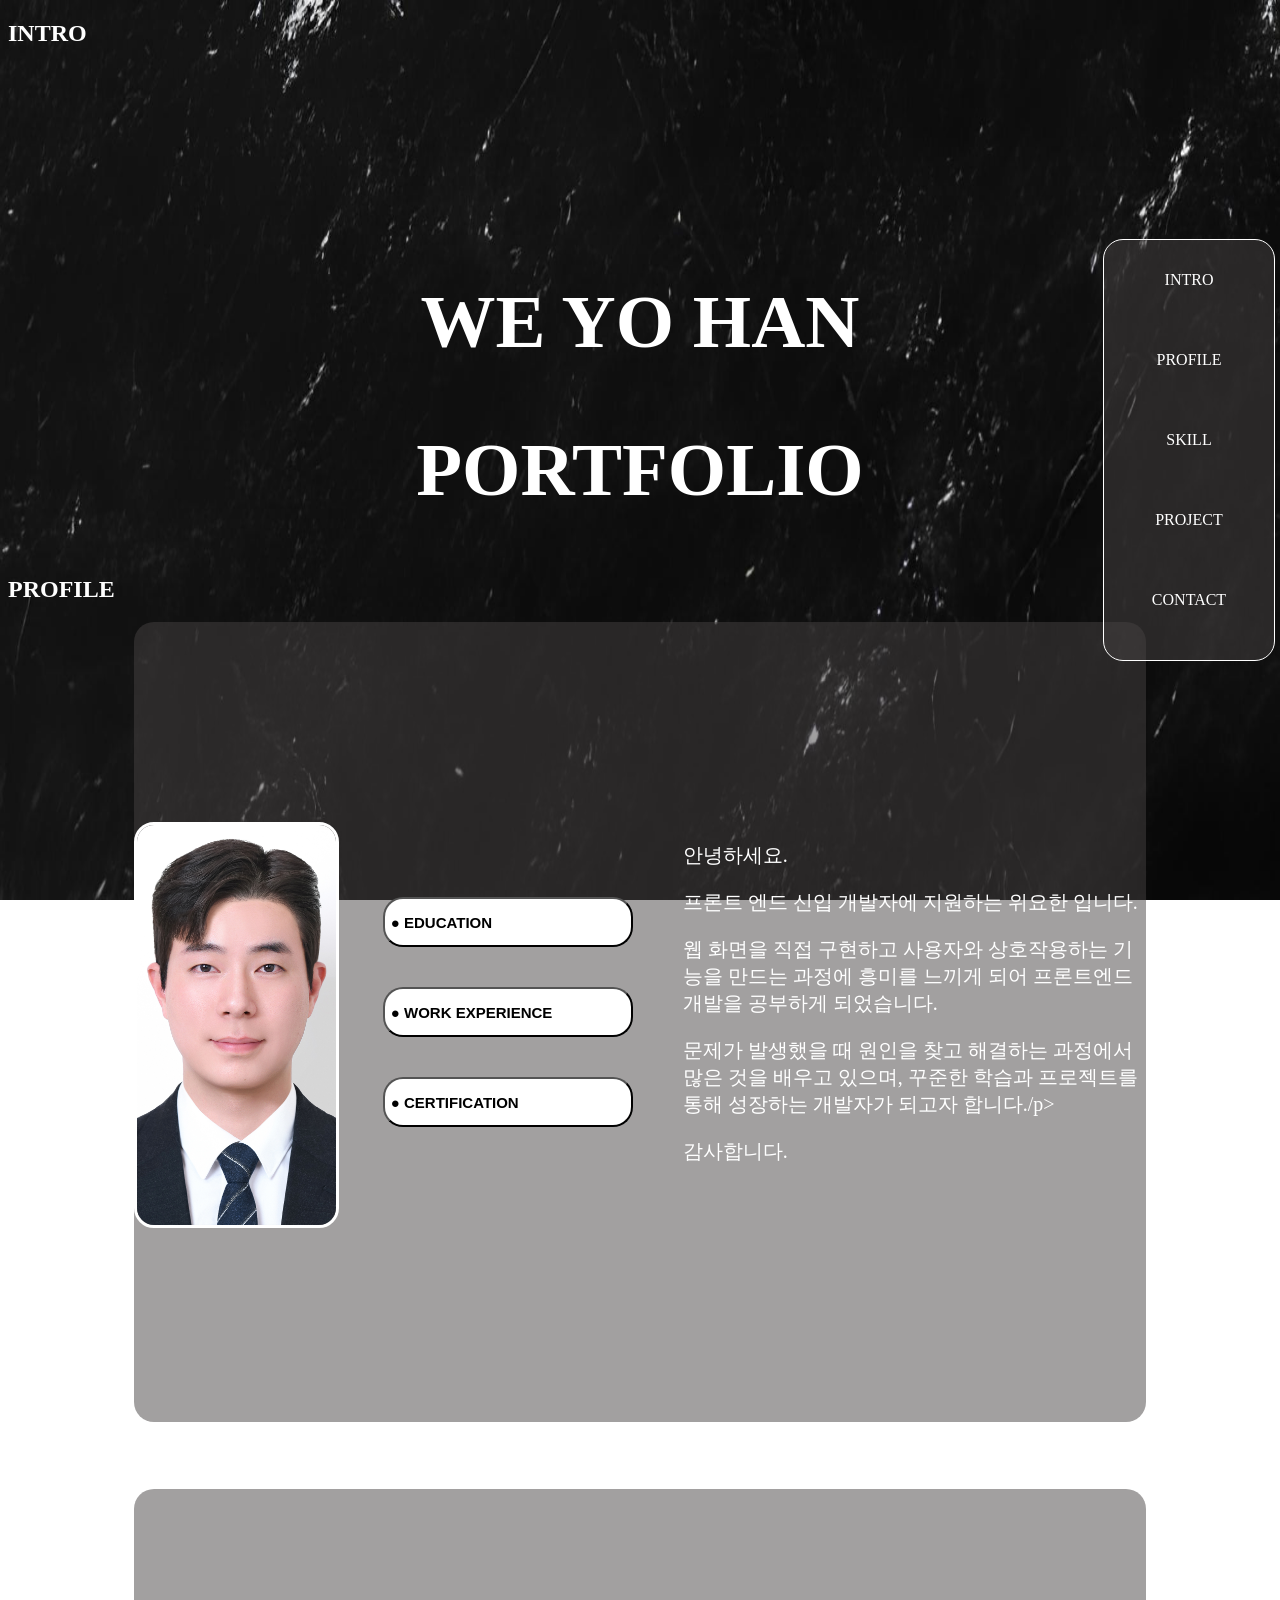
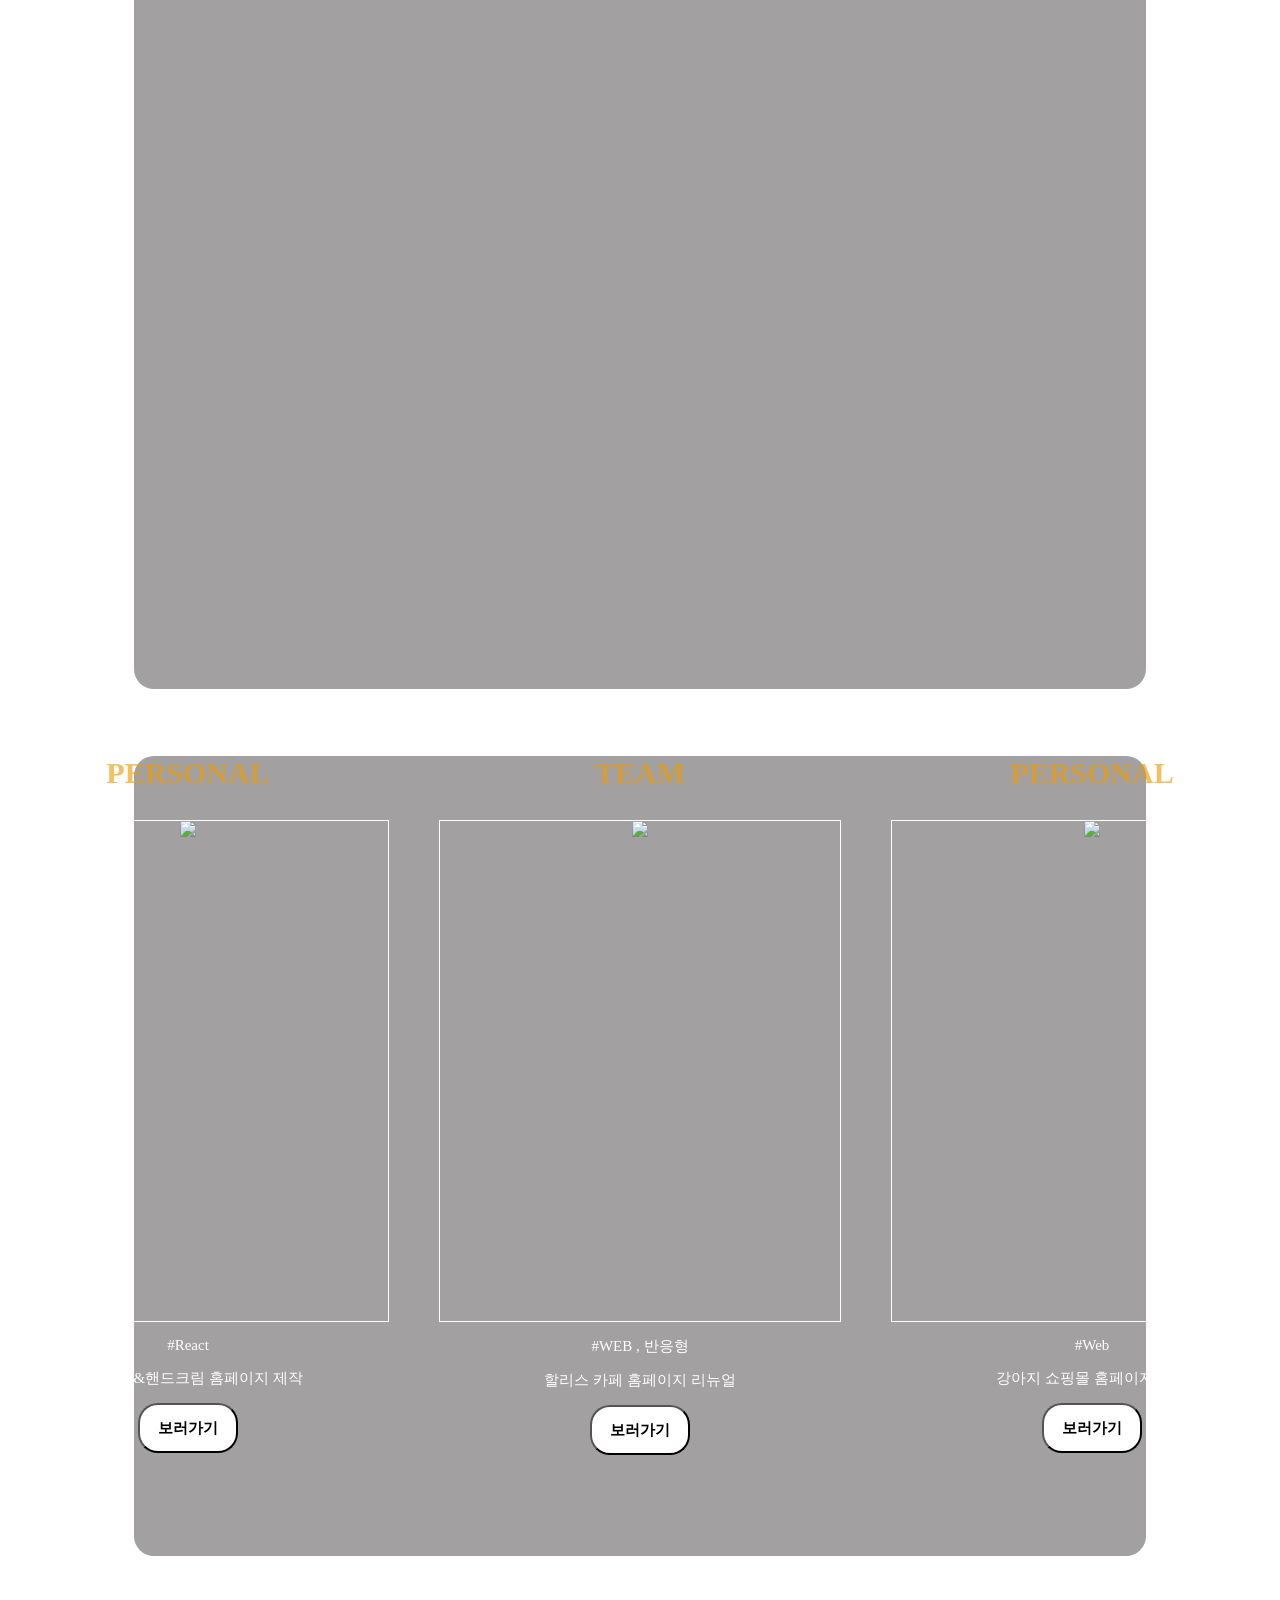
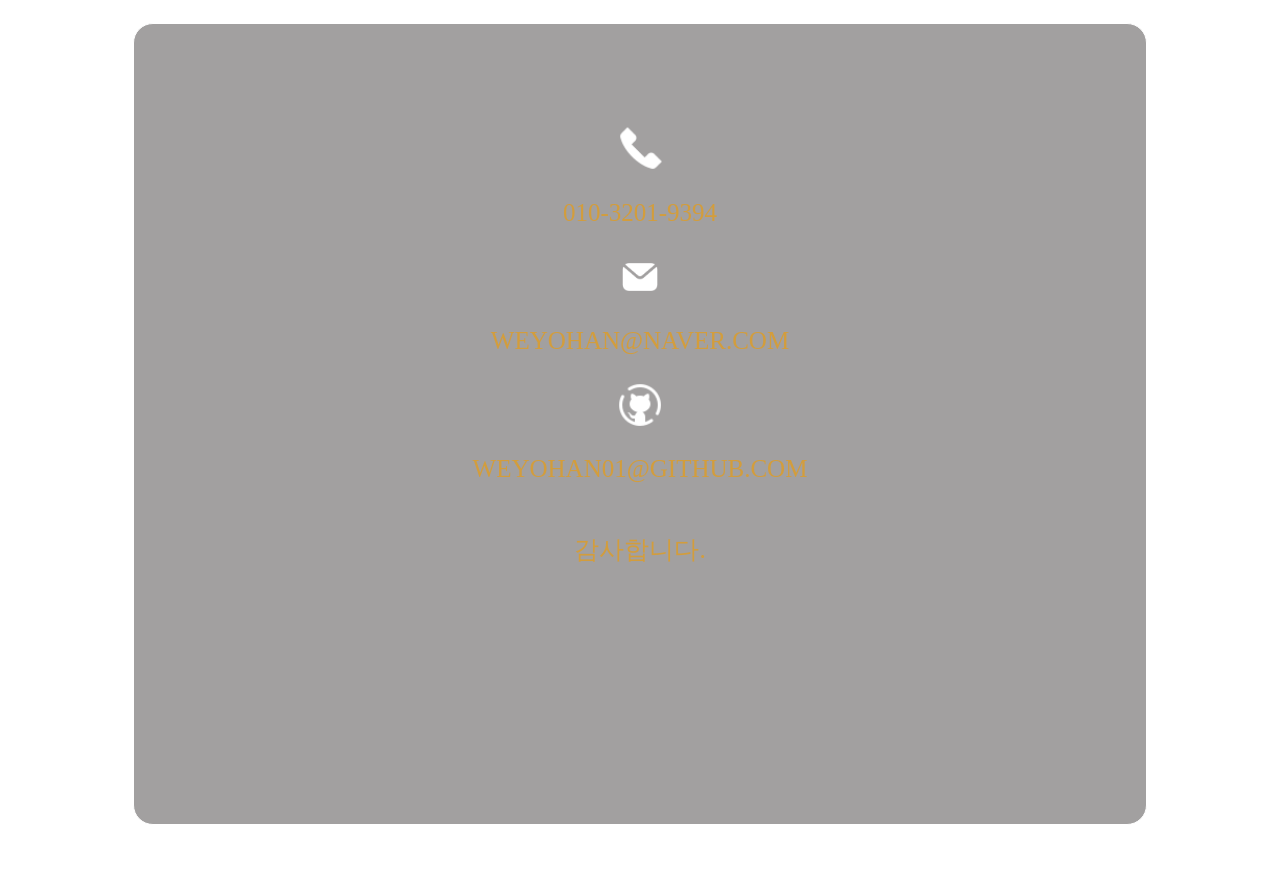
==== index.html @ 3c5a2494 "수정" ====
<!DOCTYPE html>
<html lang="ko">
<head>
  <meta charset="UTF-8">
  <meta name="viewport" content="width=device-width, initial-scale=1.0">
  <title>WEYOHAN_PORTFOLIO</title>

<script src="https://cdnjs.cloudflare.com/ajax/libs/gsap/3.13.0/gsap.min.js"></script>
<script src="https://cdnjs.cloudflare.com/ajax/libs/gsap/3.13.0/ScrollTrigger.min.js"></script>

<script src="//cdnjs.cloudflare.com/ajax/libs/jquery/3.7.1/jquery.min.js"></script>
<script src="https://cdn.jsdelivr.net/npm/fullpage.js/dist/fullpage.min.js"></script>
<link rel="stylesheet" href="https://cdn.jsdelivr.net/npm/fullpage.js/dist/fullpage.min.css">


<script src="index.js"defer></script>
<link rel="stylesheet" href="index.css">



</head>
<body>
  


  <aside class="side">
    <div data-menuanchor="1page"><a href="#1page">INTRO</a></div>
    <div data-menuanchor="2page"><a href="#2page">PROFILE</a></div>
    <div data-menuanchor="3page"><a href="#3page">SKILL</a></div>
    <div data-menuanchor="4page"><a href="#4page">PROJECT</a></div>
    <div data-menuanchor="5page"><a href="#5page">CONTACT</a></div>
</aside>



<div id="fullpage">
    
  <section class="content section">
      
      
    <h1>INTRO</h1>
    
<div class="intro_box">
  <h1> WE YO HAN</h1>
  <h1> PORTFOLIO</h1>
</div>


    
    </section>







<!---------------- PROFILE ----------------->
   
    <section class="content section" >
      
      <h1>PROFILE</h1>
     
    <div class="profile_box">
  
    
        <div class="profile_photo">
          <img src="./img/profile/profile.jpg">
        </div>


        <div class="note">
          <button class="note_btn">● EDUCATION</button>
          <button class="note_btn">● WORK EXPERIENCE</button>
          <button class="note_btn">● CERTIFICATION</button>
        </div>
        

        <div class="note_box">
          <p>○ EDUCATION ○</p>
          <p>2025.09 ~ 2026.03 부산 그린아카데미 - 프론트엔드UIUX (수료)</p>
          <p>2022.03 ~ 2023.08 진주 폴리텍대학교 - 컴퓨터기계응용학과 (수료)</p>
          <p>2011.03 ~ 2017.02 진주 과학기술대학교 - 전자상거래 무역학과 (졸업)</p>
          <button class="note_close_btn">X</button>
        </div>

        <div class="note_box">
          <p>○ WORK EXPERIENCE ○</p>
          <p>2023.11 ~ 2025.06 (주)새온아이티 - IT보안사업팀  </p>
          <p>2022.08 ~ 2023.03 (주)율곡 - 가공파트(MCT 조작원)</p>
          <p>2017.12 ~ 2021.04 진주복음병원 - 시설관리 </p>
          <button class="note_close_btn">X</button>
        </div>

        <div class="note_box">
          <p>○ CERTIFICATION ○</p>
          <p>자동차운전면허1종보통</p>
          <p>컴퓨터응용밀링기능사</p>
          <p>컴퓨터응용선반기능사</p>
          <p>미용사 자격증</p>
      
          <button class="note_close_btn">X</button>
        </div>


        
        <div class="profile_introduction">
          <p>안녕하세요.</p>
          <p>프론트 엔드 신입 개발자에 지원하는 위요한 입니다.</p>
          <p>웹 화면을 직접 구현하고 사용자와 상호작용하는 기능을 만드는 과정에 흥미를 느끼게 되어 프론트엔드 개발을 공부하게 되었습니다.</p>
          <p>문제가 발생했을 때 원인을 찾고 해결하는 과정에서 많은 것을 배우고 있으며, 꾸준한 학습과 프로젝트를 통해 성장하는 개발자가 되고자 합니다./p>
          <p>감사합니다.</p>
        </div>

      </div>
    
    </section>






<!---------------- SKILL ----------------->

    <section class="content section" id="SKILL">
      
      <h1>SKILL</h1>


<div class="skill_bg">


<div class="skill_box">


   <div class="skill_back">
     
     <div class="skill_sub">

       <div class="skill_img_box">
         <img src="./img/logo/h.png">
        </div>

        <div class="skill_text">
          <p>기본적인 HTML 태그 사용할수 있습니다.</p>
  
        </div>

        <div class="graph_box">
          <div class="bar">

            <div class="color html">
            <p>html 80%</p>
            <p></p>
            </div>
          </div>
      </div>
      
    </div>
  </div>



     <div class="skill_back">
     
     <div class="skill_sub">

       <div class="skill_img_box">
         <img src="./img/logo/c.png">
        </div>

        <div class="skill_text">
          <p>CSS를 이용하여 레이아웃을 할수 있습니다.</p>
     
          
        </div>

        <div class="graph_box">
          <div class="bar">

            <div class="color css">
            <p>css 80%</p>
            </div>
          </div>
      </div>
      
    </div>
  </div>

       <div class="skill_back">
     
     <div class="skill_sub">

       <div class="skill_img_box">
         <img src="./img/logo/f.png">
        </div>

        <div class="skill_text">
          <p>간단한 레이아웃 설계 및 작성이 가능합니다</p>
      
        </div>

        <div class="graph_box">
          <div class="bar">

            <div class="color figma">
            <p>figma 60%</p>
            </div>
          </div>
      </div>
      
    </div>
  </div>

    <div class="skill_back">
     
     <div class="skill_sub">

       <div class="skill_img_box">
         <img src="./img/logo/j.png">
        </div>

        <div class="skill_text">
          <p>부분적으로 클릭 이벤트 등을 활용 가능하며,코드를 참고하여 사용할수 있습니다. </p>
        
        </div>

        <div class="graph_box">
          <div class="bar">

            <div class="color javascript">
            <p>javascript 60%</p>
            </div>
          </div>
      </div>
      
    </div>
  </div>


      <div class="skill_back">
     
     <div class="skill_sub">

       <div class="skill_img_box">
         <img src="./img/logo/r.png">
        </div>

        <div class="skill_text">
          <p> Router, UseState, Link 등을 활용 할 수 있습니다. </p>
        </div>

        <div class="graph_box">
          <div class="bar">

            <div class="color react">
            <p>react 60%</p>
            </div>
          </div>
      </div>
      
    </div>
  </div>

       <div class="skill_back">
     
     <div class="skill_sub">

       <div class="skill_img_box">
         <img src="./img/logo/q.png">
        </div>

        <div class="skill_text">
        <p>부분적으로 클릭 이벤트 등을 활용 가능하며,코드를 참고하여 사용할수 있습니다. </p>
        </div>

        <div class="graph_box">
          <div class="bar">

            <div class="color jQuery">
            <p>jQuery 60%</p>
            </div>
          </div>
      </div>
      
    </div>
  </div>

</div>
</div>

    </section>


<!---------------- PROJECT ----------------->


  <section class="content section" >

 <h1>PROJECT</h1>
 <div class="project_box">


  <div class="project_sub">
      <p class="cpoint">PERSONAL</p>
    <div class="project_sub_img">
   <img src="./img/project/1.png">
   </div>
   
     <p>#React </p>
  <p>바디로션&핸드크림 홈페이지 제작</p>
  <button class="project_btn">보러가기</button>

   </div>


  <div class="project_sub">

      <p class="cpoint">TEAM</p>
    <div class="project_sub_img">
      <img src="./img/project/2.png">
      </div>
  
        <p>#WEB , 반응형</p>
        <p>할리스 카페 홈페이지 리뉴얼</p>
        <button class="project_btn">보러가기</button>

      </div>
 

  <div class="project_sub">
      <p class="cpoint">PERSONAL</p>
    <div class="project_sub_img">
<img src="./img/project/3.png">
</div>

  <p>#Web</p>
  <p>강아지 쇼핑몰 홈페이지 제작</p>
  <button class="project_btn">보러가기</button>

</div>
    </div>

<!-- 프로젝트 모달창-->
<div class="project_note_box">
 


   <div class="project_note_img">
     <img src="./img/project/00 (1).jpg">
    </div>
    
      <div class="project_note_text">
  
       <div class="text_bar">
        <p class="cpoint">기술 :</p>
        &nbsp;&nbsp;
        <p>#HTML &nbsp; #REACT &nbsp; #Style-ComPonent &nbsp; #JavaScript &nbsp; #CSS</p>
        </div>

        <hr class="hr_bar">

        <div class="text_bar">
        <p class="cpoint">기획 ＆ 코딩 기간 :</p>
        &nbsp;&nbsp;
        <p>2026.01 ~ 2026.02</p>
        </div>

        <hr class="hr_bar">
     

        <div class="text_bar">
        <p class="cpoint">기획 의도 :</p>
        &nbsp;&nbsp;
      
        <p>불필요한 제품은 걷어 내고,판매 목적과 추구 하는 브랜드의 아이덴티티를 강조 하였습니다.</p>
      </div>
      
        <hr class="hr_bar">
        
        <div class="text_bar">
          <p class="cpoint">사이트 링크 :</p>
          &nbsp;&nbsp;
          <p><a href="https://weyohan1.github.io/project-react/">https://weyohan1.github.io/project-react</a></p>
        </div>
        
        <hr class="hr_bar">

         <div class="text_bar">
          <p class="cpoint">깃허브 링크 :</p>
          &nbsp;&nbsp;
          <p><a href="https://github.com/weyohan1/project-react">https://github.com/weyohan1/project-react</a></p>
        </div>
         <hr class="hr_bar">
      </div>
      



  <button class="project_close_btn">X</button>
</div> 


<!--2번-->

<div class="project_note_box">



   <div class="project_note_img">
     <img src="./img/project/02 (1).jpg">
    </div>
    
      <div class="project_note_text">
  
       <div class="text_bar">
        <p class="cpoint">기술 :</p>
        &nbsp;&nbsp;
        <p>#HTML &nbsp; #CSS &nbsp; #JavaScript &nbsp; #jQuery</p>
        </div>

        <hr class="hr_bar">

        <div class="text_bar">
        <p class="cpoint">기획 ＆ 코딩 기간 :</p>
        &nbsp;&nbsp;
        <p>2025.11 ~ 2025.12</p>
        </div>

        <hr class="hr_bar">
     

        <div class="text_bar">
        <p class="cpoint">기획 의도 :</p>
        &nbsp;&nbsp;
        <p>반응형 웹이 아니다 보니 접근성과 UI 간격 및 가독성이 떨어 반응형 웹으로 리뉴얼 하였습니다.</p>

        
      </div>
      
        <hr class="hr_bar">
        
        <div class="text_bar">
          <p class="cpoint">사이트 링크 :</p>
          &nbsp;&nbsp;
          <p><a href="https://weyohan1.github.io/project-caffeshop/">https://weyohan1.github.io/project-caffeshop</a></p>
        </div>
        
        <hr class="hr_bar">

          <div class="text_bar">
          <p class="cpoint">깃허브 링크 :</p>
          &nbsp;&nbsp;
          <p><a href="https://github.com/weyohan1/project-caffeshop">https://github.com/weyohan1/project-caffeshop</a></p>
        </div>


        <hr class="hr_bar">

      </div>

  <button class="project_close_btn">X</button>
</div> 



<!--3번-->

<div class="project_note_box">

   <div class="project_note_img">
     <img src="./img/project/03 (1).jpg">
    </div>
    
      <div class="project_note_text">
  
       <div class="text_bar">
        <p class="cpoint">기술 :</p>
        &nbsp;&nbsp;
        <p>#HTML &nbsp; #CSS &nbsp; #JavaScript </p>
        </div>

        <hr class="hr_bar">

        <div class="text_bar">
        <p class="cpoint">기획 ＆ 코딩 기간 :</p>
        &nbsp;&nbsp;
        <p>2025.07 ~ 2025.08</p>
        </div>

        <hr class="hr_bar">

        <div class="text_bar">
        <p class="cpoint">기획 의도 :</p>
        &nbsp;&nbsp;
        <p>다양한 산책 용품 종류를 한 곳에서 비교하고 합리적인 구매 결정을 할수 있도록 제작 하였습니다.&nbsp;</p>
        
      </div>
      
        <hr class="hr_bar">
        
        <div class="text_bar">
          <p class="cpoint">사이트 링크 :</p>
          &nbsp;&nbsp;
          <p><a href="https://weyohan1.github.io/project-dogshop/">https://weyohan1.github.io/project-dogshop</a></p>
        </div>
        
        <hr class="hr_bar">

         <div class="text_bar">
          <p class="cpoint">깃허브 링크:</p>
          &nbsp;&nbsp;
          <p><a href="https://github.com/weyohan1/project-dogshop">https://github.com/weyohan1/project-dogshop</a></p>
        </div>
        
        <hr class="hr_bar">
      </div>


  <button class="project_close_btn">X</button>
</div>


  </section>


  <!---------------- CONTACT ----------------->

 <section class="content section">

  <h1>CONTACT</h1>

  <div class="contact_box">

<div class="contact_sub_box">

  <div class="contact_suv">
    
    <div class="contact_img_box">
      <img src="./img/icon/icons8-전화-48.png">
    </div>
    
    <div class="contact_text">
      <p>010-3201-9394</p>
      
    </div>
  </div>
  
  
  <div class="contact_suv">
    
    <div class="contact_img_box">
      <img src="./img/icon/icons8-메시지-64.png">
    </div>
    
    <div class="contact_text">
      <p>WEYOHAN@NAVER.COM</p>
      
    </div>
  </div>
  
  <div class="contact_suv">
    
    <div class="contact_img_box">
      <img src="./img/icon/icons8-github의-48.png">
    </div>
    <div class="contact_text">
      <p>WEYOHAN01@GITHUB.COM</p>
    </div>
    
  </div>
  
  <div class="contact_suv">
    
    <div class="contact_text">
      <p >감사합니다.</p>
    </div>
    
  </div>
</div>



</div>
<div class="footer">

  <p>© Untitled. All rights reserved. 이 사이트는 포트폴리오 용도로 제작하였으며 상업적인 용도로 사용하지 않음을 밝힙니다.</p>
  
</div>

</section>


</div>








</body>
</html>
---- index.css ----
a {text-decoration: none;
  color: white;}
body {
  background-image: url(./img/back/back.JPG);
   background-attachment: fixed;
  background-size: 100% 100%;
  overflow-x: hidden;
}
.section  {
color: white;

}
.intro_box {
  text-align: center;
  font-size: 50px;
  width: auto;
  padding-top: 150px;
 margin: 0 auto;
}

.side {
  position: fixed;
  right: 5px;
  border: 1px solid white;
  top: 50%;
  transform: translateY(-50%);
  z-index: 999;
  background-color: rgba(71, 67, 67, 0.5);
  border-radius: 20px;
  padding: 10px;
}


.side div {
  width: 150px;
  height: 60px;

  border-radius: 20px;
  text-align: center;
  line-height: 60px;
  margin-bottom: 20px;
  z-index: 999;
}




  .side div.active a {
    color: rgba(238, 156, 5, 0.644);
    font-weight: 600;
  }
  
  
  .side a:hover {
    color: rgba(238, 156, 5, 0.644);

  }

  
  .side div.active {
    font-size: 20px;
   
 
  }
  
  .side a {
    color:  white;
  }
  


/***프로필***/



.profile_box {
   display: flex;
  justify-content: center;
  gap: 50px;
  width: 80%;
  height: 800px;
  border-radius: 20px;
  margin: 0 auto;
  align-items: center;
  background-color: rgba(71, 67, 67, 0.5);
 
}


.profile_photo { 
  
  width: 300px;
  height: 400px;
   background-color: rgba(71, 67, 67, 0.5);
   border-radius: 20px;
   z-index: 999;
   
  }
  .profile_photo img {
  border: 3px solid white;
  border-radius: 20px;
  width: 100%;
  height: 100%;
  object-fit: cover;
}

.profile_introduction {
  font-size: 20px;
  width: 700px;
  height: 400px;
  border-radius: 20px;
  text-align: left;
  z-index: 999;
}

.note {
  width: 250px;
  font-size: 30px;
  position: relative;

}



.note_box {

   width: 750px;
    height: 450px;
    border: 1px solid white;
    background-image: url(./img/back/back.JPG);
    font-size: 20px;
    text-align: center;
    display: none;
    position: absolute;
    z-index: 9999;
    top: 25%;
    left: 48%;
    border-radius: 20px;
    
  }
  
  .note_box p {
    margin-bottom: 20px;
    font-size: 25px;
    color: rgba(238, 156, 5, 0.644);

}
.note_box p:first-child {
  font-weight: bold;
  color: white;
  font-size: 30px;
  margin-bottom: 80px;
}


.note_box.show {
  display: block;
}

.note_btn {
  font-size: 15px;
  background-color: white;
   cursor: pointer;
   border-radius: 20px;
   text-align: left;
   margin-top: 10px;
     margin-bottom: 30px;
  font-weight: bold;
  width: 250px;
  height: 50px;
}

.note_btn:hover {
    color: rgba(238, 156, 5, 0.644);
    background-color: rgba(71, 67, 67, 0.5);
    border: 3px solid white;
 
}

.note_close_btn {
position: absolute;
font-weight: bold;
margin: 20px;
background-color: white;
border: 3px solid black;
font-size: 20px;
width: 30px;
height: 30px;
top: 0;
right: 0;
cursor: pointer;
}

.note_close_btn:hover {
      color: rgba(238, 156, 5, 0.644);
    background-color: rgba(71, 67, 67, 0.5);
    border: 3px solid white;
}

.skill_bg {
  width:80%;
  height: 800px;
  background-color: rgba(71, 67, 67, 0.5);
  border-radius: 20px;
  margin: 0 auto;

}


.skill_box {
  margin: 0 auto;
  display: grid;
 grid-template-columns: repeat(3,1fr);
 gap: 50px;
 padding-top: 100px;
}

.skill_back {
  
    width: 300px;
    text-align: center;
    align-items: center;
    margin: 0 auto;
    height: auto;
    border-radius: 20px;
    padding: 30px 30px;
    opacity: 0;
}

.skill_sub {
 
  text-align: center;
  align-items: center;
  margin: 0 auto;
  font-size: 20px;
  width: 300px;
  height: auto;
 

}
.skill_sub:hover {
  color: rgba(238, 156, 5, 0.644);
  
  
}


.skill_img_box {
  align-items: center;
  margin: 0 auto;
  width: 200px;
  height: 100px;
  border-radius: 20px;
}

.skill_img_box img {
  width: 100%;
  height: 100%;
  object-fit: contain;
  border-radius: 20px;
}

.skill_text {
  font-size: 15px;
  text-align: center;
  align-items: center;
  margin: 0 auto;
}





.graph_box {
  width: 300px;
  margin: 0 auto;

}


.bar {
  width: 300px;
  height: 50px;
  background: #eee;
  border-radius: 20px;
}

 .color {
  height: 100%;
  line-height: 50px;
  border-radius: 20px;

}
.color p {
  text-align: center;
  color: black;
  font-weight: bold;
}

#SKILL.active .color {
    animation: graph 1s ease-in-out forwards;
}
@keyframes graph {
from {width: 0;}
}

.html {width: 80%;
background: linear-gradient(90deg, #ec4d38, #c07065); }

.css {width: 80%;
background: linear-gradient(90deg, #53c0f3, #5853F3);}

.figma {width:60%;
background: linear-gradient(90deg, #A24ABF, #c182d6);
}

.javascript {width: 60%;
background: linear-gradient(90deg, #eccb11, hsl(51, 67%, 63%));
}

.react {width: 60%;
background: linear-gradient(90deg, #1db2db, #7CE3FF);
}

.jQuery {width: 60%;
background: linear-gradient(90deg, #125d8f, #51b4a4);
}






/**** 프로젝트 ****/

.project_box {
  display: flex;
  margin: 0 auto;
  justify-content: center;
  gap: 50px;
  width: 80%;
  height: 800px;
  border-radius: 20px;
  background-color: rgba(71, 67, 67, 0.5);
  text-align: center;
  font-size: 20px;
}

.project_sub  {
  
  width: 500px;
  height: auto;
  font-size: 15px;
  margin-top: 50px;
  position: relative;

}


  .project_sub_img  {
    margin: 0 auto;
    border: 1px solid white;
    width: 400px;
    height: 500px;
    overflow-y: scroll;
    


}
.project_sub_img img {
  width: 100%;
  height: auto;
  object-fit: cover;
  
}



.project_box p:nth-child(1) {
  font-size: 30px;
  margin-top: -50px;
}


.project_note_box {
  position: absolute;
  background-image: url(./img/back/back.JPG);
  top: 9%;
  right: 30%;
  width: 40%;
  height: 800px;
  border: 1px solid white;
  display: none;
  border-radius: 20px;

}

.project_note_box.show{
  display: block;
}






.project_btn {
  width: 100px;
  height: 50px;
  background-color: white;
  font-size: 15px;
  font-weight: bold;
  border-radius: 20px;
  cursor: pointer;
}

.project_btn:hover{
      color: rgba(238, 156, 5, 0.644);
    background-color: rgba(71, 67, 67, 0.5);
    border: 3px solid white;
}




.project_note_img {
  width: 400px;
  height: 400px;

  align-items: center;
  margin: 0 auto;
  padding: 30px;
  overflow: hidden;
  
}

.project_note_img img {
  width: 100%;
  height: 100%;
  object-fit: cover;
  
  
}


.hr_bar {
  width: 100%;
  border: 2px solid white;
  margin: 0; 
}


.project_note_text {
  width: 700px;

  align-items: center;
    margin: 0 auto;
    font-size: 15px;
  
}



.text_bar {
  display: flex;

  
}

.cpoint {
   color: rgba(238, 156, 5, 0.644);
   font-weight: bold;
}


.project_close_btn {
  position: absolute;
  font-weight: bold;
  margin: 20px;
  background-color: white;
  border: 3px solid black;
  font-size: 20px;
  width: 30px;
  height: 30px;
  top: 0;
  right: 0;
  cursor: pointer;

}

.project_close_btn:hover {
    color: rgba(238, 156, 5, 0.644);
  background-color: rgba(71, 67, 67, 0.5);
  border: 3px solid white;
}

























.contact_box {
  width: 80%;
  height: 800px;
   margin: 0 auto;
    border-radius: 20px;
    border: 1px solid white;
    background-color: rgba(71, 67, 67, 0.5);
font-size: 25px;

    
  }

  .contact_sub_box {
    margin-top: 100px;
    display: flex;
    flex-direction: column;
    color: rgba(238, 156, 5, 0.644);
  }

  .contact_suv {

    margin: 0 auto;
    align-items: center;
  }

  .contact_img_box {
  
    /* border: 1px solid white; */
    width: 50px;
    align-items: center;
    height: 50px;
    margin: 0 auto;
  }

  .contact_img_box img {
    width: 100%;
    height: 100%;
    object-fit: cover;
  }
  .contact_text P:last-child {
  

  }

.footer {
  text-align: center;
}
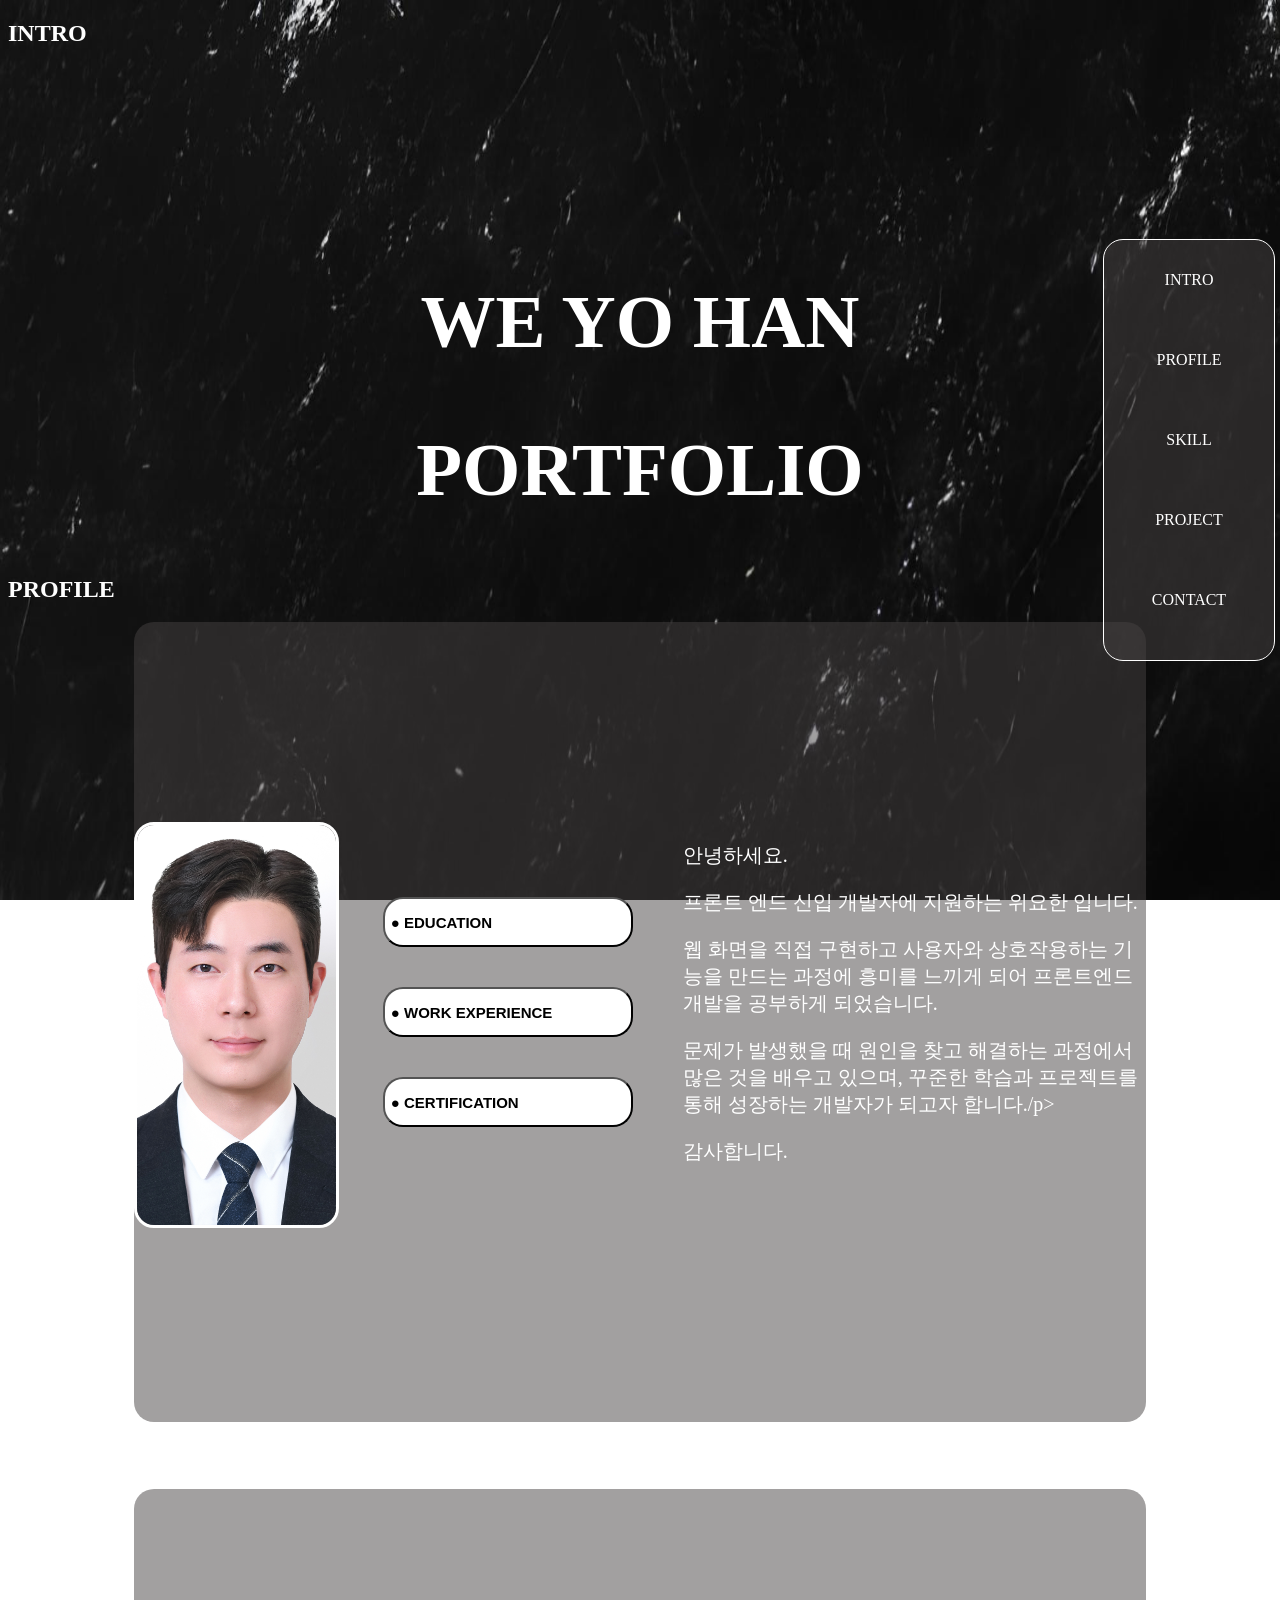
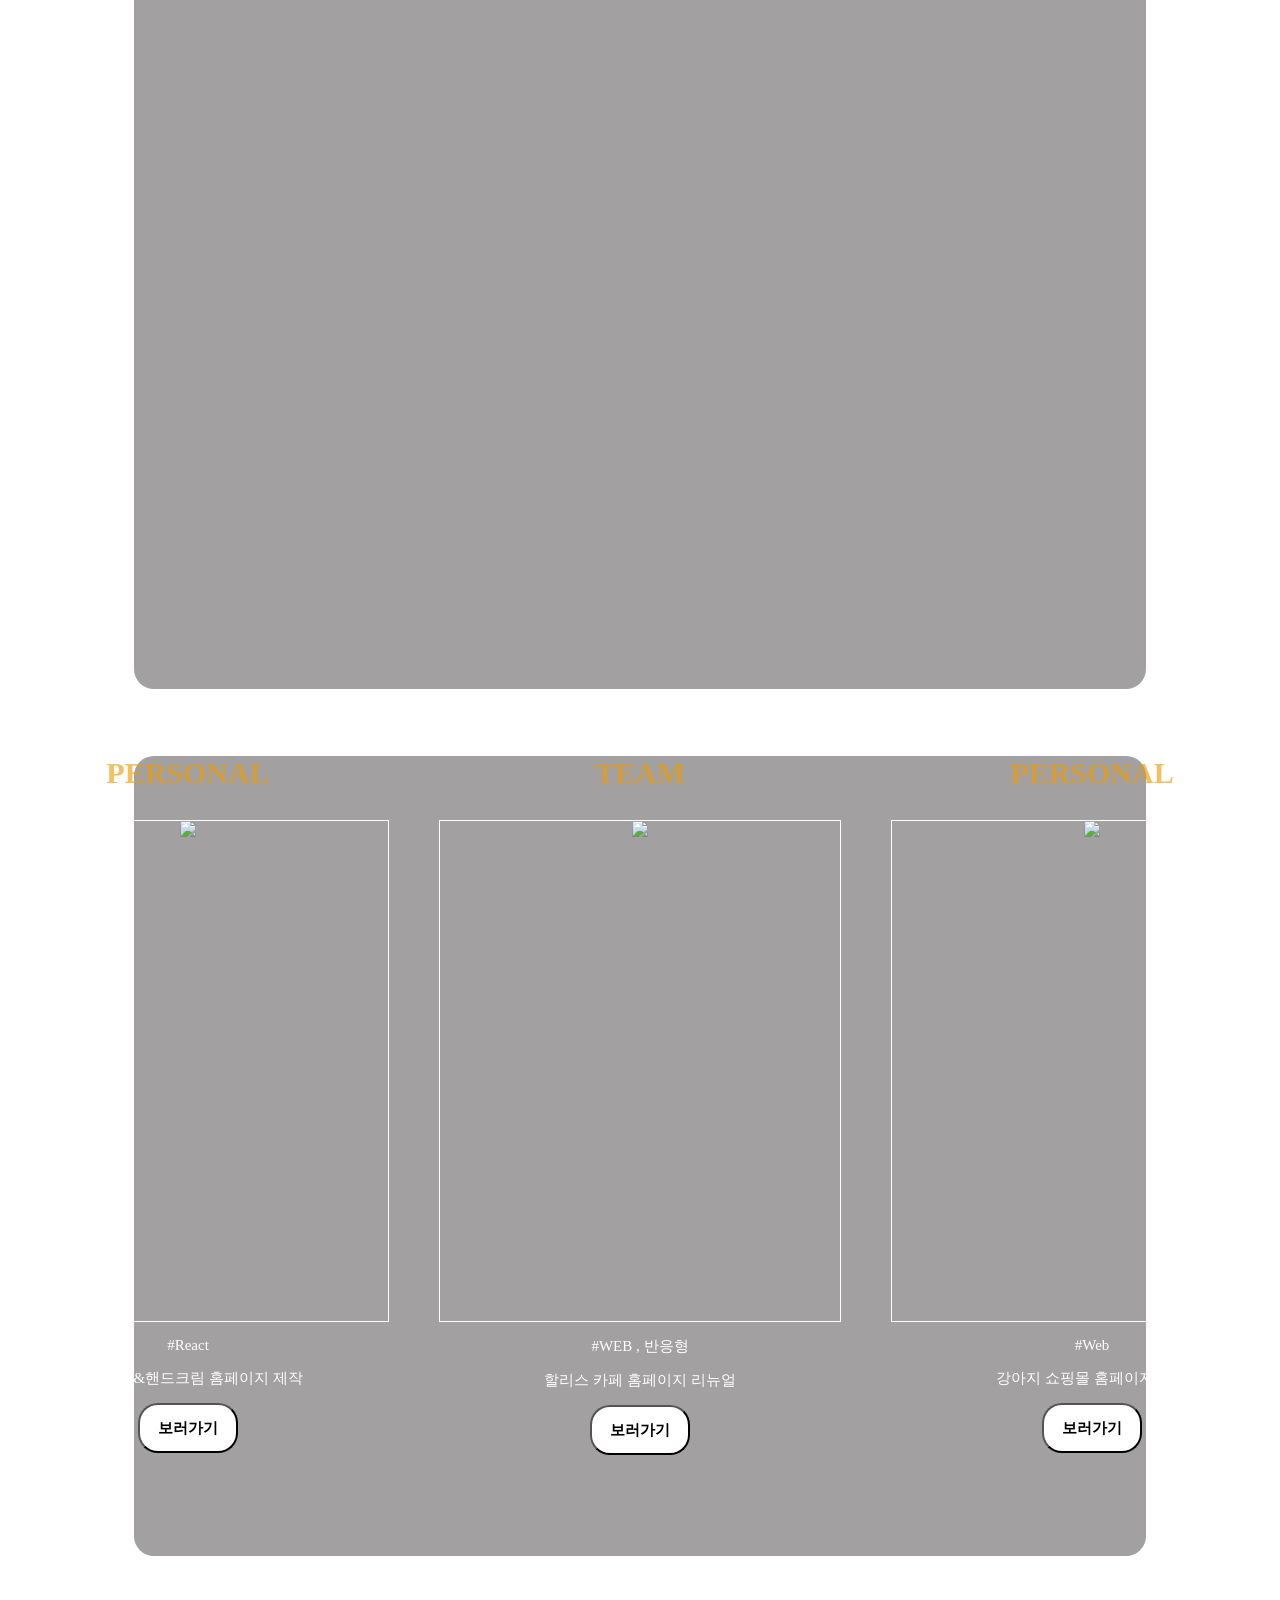
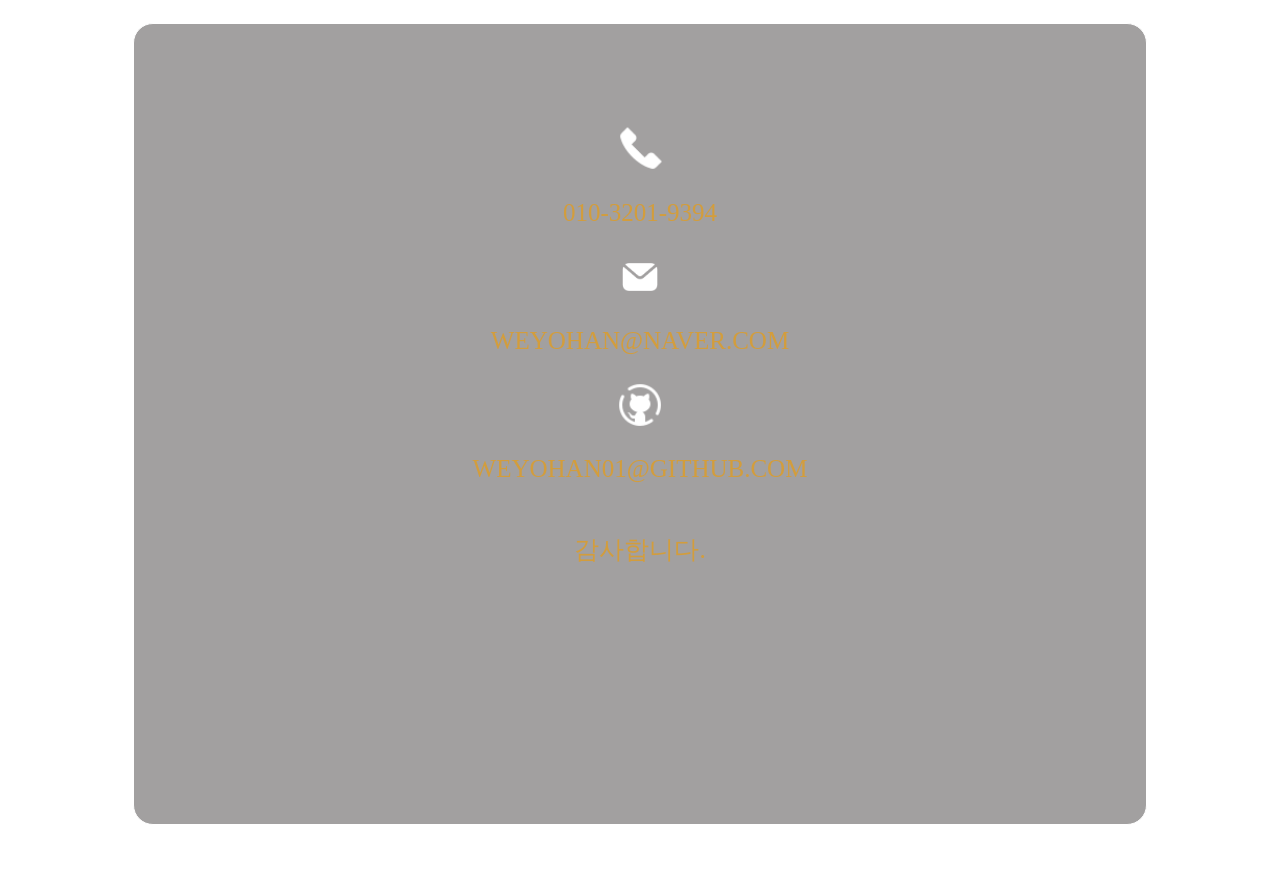
==== commit 46507f0b: "0316수정" ====
--- a/index.html
+++ b/index.html
@@ -44,15 +44,8 @@
   <h1> WE YO HAN</h1>
   <h1> PORTFOLIO</h1>
 </div>
-
-
-    
+  
     </section>
-
-
-
-
-
 
 
 <!---------------- PROFILE ----------------->
@@ -117,10 +110,6 @@
     </section>
 
 
-
-
-
-
 <!---------------- SKILL ----------------->
 
     <section class="content section" id="SKILL">
@@ -143,24 +132,12 @@
         </div>
 
         <div class="skill_text">
-          <p>기본적인 HTML 태그 사용할수 있습니다.</p>
-  
-        </div>
-
-        <div class="graph_box">
-          <div class="bar">
-
-            <div class="color html">
-            <p>html 80%</p>
-            <p></p>
-            </div>
-          </div>
-      </div>
-      
-    </div>
-  </div>
-
-
+          <p>◇ 기본 HTML 태그를 활용한 마크업 구현</p>
+          <p>◇ 시맨틱 마크업 기반 구조 설계</p>
+          <p>◇ keyframes 애니메이션 구현</p>
+        </div>
+    </div>
+  </div>
 
      <div class="skill_back">
      
@@ -171,20 +148,10 @@
         </div>
 
         <div class="skill_text">
-          <p>CSS를 이용하여 레이아웃을 할수 있습니다.</p>
-     
-          
-        </div>
-
-        <div class="graph_box">
-          <div class="bar">
-
-            <div class="color css">
-            <p>css 80%</p>
-            </div>
-          </div>
-      </div>
-      
+          <p>◇ Media Query를 활용한 반응형 웹 구현</p>
+          <p>◇ position을 활용하여 레이아웃 제어 및 구현</p>
+          <p>◇ Hover / transform / transition 기반 인터랙션 구현</p>
+        </div>
     </div>
   </div>
 
@@ -197,19 +164,9 @@
         </div>
 
         <div class="skill_text">
-          <p>간단한 레이아웃 설계 및 작성이 가능합니다</p>
-      
-        </div>
-
-        <div class="graph_box">
-          <div class="bar">
-
-            <div class="color figma">
-            <p>figma 60%</p>
-            </div>
-          </div>
-      </div>
-      
+          <p>◇ 12칼럼 그리드를 활용한 레이아웃 설계</p>
+          <p>◇ 컴포넌트 기반 UI 구조 설계</p>
+        </div> 
     </div>
   </div>
 
@@ -222,19 +179,10 @@
         </div>
 
         <div class="skill_text">
-          <p>부분적으로 클릭 이벤트 등을 활용 가능하며,코드를 참고하여 사용할수 있습니다. </p>
-        
-        </div>
-
-        <div class="graph_box">
-          <div class="bar">
-
-            <div class="color javascript">
-            <p>javascript 60%</p>
-            </div>
-          </div>
-      </div>
-      
+          <p>◇ 스크롤 방향 감지 기반 Top 버튼 구현</p>
+          <p>◇ DOM 조작을 통한 동적 UI 구현</p>
+          <p>◇ 클릭 이벤트를 활용한 UI 인터랙션 구현</p>
+        </div>
     </div>
   </div>
 
@@ -248,18 +196,10 @@
         </div>
 
         <div class="skill_text">
-          <p> Router, UseState, Link 등을 활용 할 수 있습니다. </p>
-        </div>
-
-        <div class="graph_box">
-          <div class="bar">
-
-            <div class="color react">
-            <p>react 60%</p>
-            </div>
-          </div>
-      </div>
-      
+          <p>◇ 컴포넌트 기반 UI 구조 설계 및 구현</p>
+          <p>◇ styled-components를 활용한 스타일 구현</p>
+          <p>◇ React Router를 활용한 페이지 라우팅 구현</p>
+        </div>
     </div>
   </div>
 
@@ -272,18 +212,8 @@
         </div>
 
         <div class="skill_text">
-        <p>부분적으로 클릭 이벤트 등을 활용 가능하며,코드를 참고하여 사용할수 있습니다. </p>
-        </div>
-
-        <div class="graph_box">
-          <div class="bar">
-
-            <div class="color jQuery">
-            <p>jQuery 60%</p>
-            </div>
-          </div>
-      </div>
-      
+        <p>◇ 클릭 및 마우스 이벤트 기반 UI 인터랙션 구현 </p>
+        </div>
     </div>
   </div>
 
@@ -359,7 +289,7 @@
         <p>#HTML &nbsp; #REACT &nbsp; #Style-ComPonent &nbsp; #JavaScript &nbsp; #CSS</p>
         </div>
 
-        <hr class="hr_bar">
+     
 
         <div class="text_bar">
         <p class="cpoint">기획 ＆ 코딩 기간 :</p>
@@ -367,8 +297,7 @@
         <p>2026.01 ~ 2026.02</p>
         </div>
 
-        <hr class="hr_bar">
-     
+        
 
         <div class="text_bar">
         <p class="cpoint">기획 의도 :</p>
@@ -377,22 +306,20 @@
         <p>불필요한 제품은 걷어 내고,판매 목적과 추구 하는 브랜드의 아이덴티티를 강조 하였습니다.</p>
       </div>
       
-        <hr class="hr_bar">
         
         <div class="text_bar">
           <p class="cpoint">사이트 링크 :</p>
           &nbsp;&nbsp;
-          <p><a href="https://weyohan1.github.io/project-react/">https://weyohan1.github.io/project-react</a></p>
-        </div>
-        
-        <hr class="hr_bar">
-
+          <p><a href="https://weyohan1.github.io/project-react/"target="_blank">Body & Hand Shop 바로가기</a></p>
+        </div>
+        
+       
          <div class="text_bar">
           <p class="cpoint">깃허브 링크 :</p>
           &nbsp;&nbsp;
-          <p><a href="https://github.com/weyohan1/project-react">https://github.com/weyohan1/project-react</a></p>
-        </div>
-         <hr class="hr_bar">
+          <p><a href="https://github.com/weyohan1/project-react" target="_blank">GitHub 바로가기</a></p>
+        </div>
+        
       </div>
       
 
@@ -420,17 +347,12 @@
         <p>#HTML &nbsp; #CSS &nbsp; #JavaScript &nbsp; #jQuery</p>
         </div>
 
-        <hr class="hr_bar">
-
         <div class="text_bar">
         <p class="cpoint">기획 ＆ 코딩 기간 :</p>
         &nbsp;&nbsp;
         <p>2025.11 ~ 2025.12</p>
         </div>
 
-        <hr class="hr_bar">
-     
-
         <div class="text_bar">
         <p class="cpoint">기획 의도 :</p>
         &nbsp;&nbsp;
@@ -439,24 +361,17 @@
         
       </div>
       
-        <hr class="hr_bar">
-        
         <div class="text_bar">
           <p class="cpoint">사이트 링크 :</p>
           &nbsp;&nbsp;
-          <p><a href="https://weyohan1.github.io/project-caffeshop/">https://weyohan1.github.io/project-caffeshop</a></p>
-        </div>
-        
-        <hr class="hr_bar">
-
+          <p><a href="https://weyohan1.github.io/project-caffeshop/"target="_blank">CaffeShop 바로가기</a></p>
+        </div>
+        
           <div class="text_bar">
           <p class="cpoint">깃허브 링크 :</p>
           &nbsp;&nbsp;
-          <p><a href="https://github.com/weyohan1/project-caffeshop">https://github.com/weyohan1/project-caffeshop</a></p>
-        </div>
-
-
-        <hr class="hr_bar">
+          <p><a href="https://github.com/weyohan1/project-caffeshop"target="_blank">GitHub 바로가기</a></p>
+        </div>
 
       </div>
 
@@ -481,40 +396,31 @@
         <p>#HTML &nbsp; #CSS &nbsp; #JavaScript </p>
         </div>
 
-        <hr class="hr_bar">
-
         <div class="text_bar">
         <p class="cpoint">기획 ＆ 코딩 기간 :</p>
         &nbsp;&nbsp;
         <p>2025.07 ~ 2025.08</p>
         </div>
 
-        <hr class="hr_bar">
-
         <div class="text_bar">
         <p class="cpoint">기획 의도 :</p>
         &nbsp;&nbsp;
         <p>다양한 산책 용품 종류를 한 곳에서 비교하고 합리적인 구매 결정을 할수 있도록 제작 하였습니다.&nbsp;</p>
         
       </div>
-      
-        <hr class="hr_bar">
         
         <div class="text_bar">
           <p class="cpoint">사이트 링크 :</p>
           &nbsp;&nbsp;
-          <p><a href="https://weyohan1.github.io/project-dogshop/">https://weyohan1.github.io/project-dogshop</a></p>
-        </div>
-        
-        <hr class="hr_bar">
+          <p><a href="https://weyohan1.github.io/project-dogshop/" target="_blank">DogShop 바로가기</a></p>
+        </div>
 
          <div class="text_bar">
           <p class="cpoint">깃허브 링크:</p>
           &nbsp;&nbsp;
-          <p><a href="https://github.com/weyohan1/project-dogshop">https://github.com/weyohan1/project-dogshop</a></p>
-        </div>
-        
-        <hr class="hr_bar">
+          <p><a href="https://github.com/weyohan1/project-dogshop" target="_blank">GitHub 바로가기</a></p>
+        </div>
+        
       </div>
 
 
@@ -580,26 +486,12 @@
   </div>
 </div>
 
-
-
 </div>
 <div class="footer">
-
   <p>© Untitled. All rights reserved. 이 사이트는 포트폴리오 용도로 제작하였으며 상업적인 용도로 사용하지 않음을 밝힙니다.</p>
-  
-</div>
-
+
+</div>
 </section>
-
-
-</div>
-
-
-
-
-
-
-
-
+</div>
 </body>
 </html>
--- a/index.css
+++ b/index.css
@@ -264,73 +264,12 @@
 }
 
 .skill_text {
-  font-size: 15px;
-  text-align: center;
-  align-items: center;
-  margin: 0 auto;
-}
-
-
-
-
-
-.graph_box {
-  width: 300px;
-  margin: 0 auto;
-
-}
-
-
-.bar {
-  width: 300px;
-  height: 50px;
-  background: #eee;
-  border-radius: 20px;
-}
-
- .color {
-  height: 100%;
-  line-height: 50px;
-  border-radius: 20px;
-
-}
-.color p {
-  text-align: center;
-  color: black;
-  font-weight: bold;
-}
-
-#SKILL.active .color {
-    animation: graph 1s ease-in-out forwards;
-}
-@keyframes graph {
-from {width: 0;}
-}
-
-.html {width: 80%;
-background: linear-gradient(90deg, #ec4d38, #c07065); }
-
-.css {width: 80%;
-background: linear-gradient(90deg, #53c0f3, #5853F3);}
-
-.figma {width:60%;
-background: linear-gradient(90deg, #A24ABF, #c182d6);
-}
-
-.javascript {width: 60%;
-background: linear-gradient(90deg, #eccb11, hsl(51, 67%, 63%));
-}
-
-.react {width: 60%;
-background: linear-gradient(90deg, #1db2db, #7CE3FF);
-}
-
-.jQuery {width: 60%;
-background: linear-gradient(90deg, #125d8f, #51b4a4);
-}
-
-
-
+  font-size: 13px;
+  text-align: center;
+  align-items: center;
+  margin: 0 auto;
+ 
+}
 
 
 
@@ -446,19 +385,13 @@
 }
 
 
-.hr_bar {
-  width: 100%;
-  border: 2px solid white;
-  margin: 0; 
-}
-
 
 .project_note_text {
   width: 700px;
-
   align-items: center;
     margin: 0 auto;
     font-size: 15px;
+  
   
 }
 
@@ -498,28 +431,7 @@
 }
 
 
-
-
-
-
-
-
-
-
-
-
-
-
-
-
-
-
-
-
-
-
-
-
+/**** 콘텍트 ****/
 
 .contact_box {
   width: 80%;
@@ -548,7 +460,6 @@
 
   .contact_img_box {
   
-    /* border: 1px solid white; */
     width: 50px;
     align-items: center;
     height: 50px;
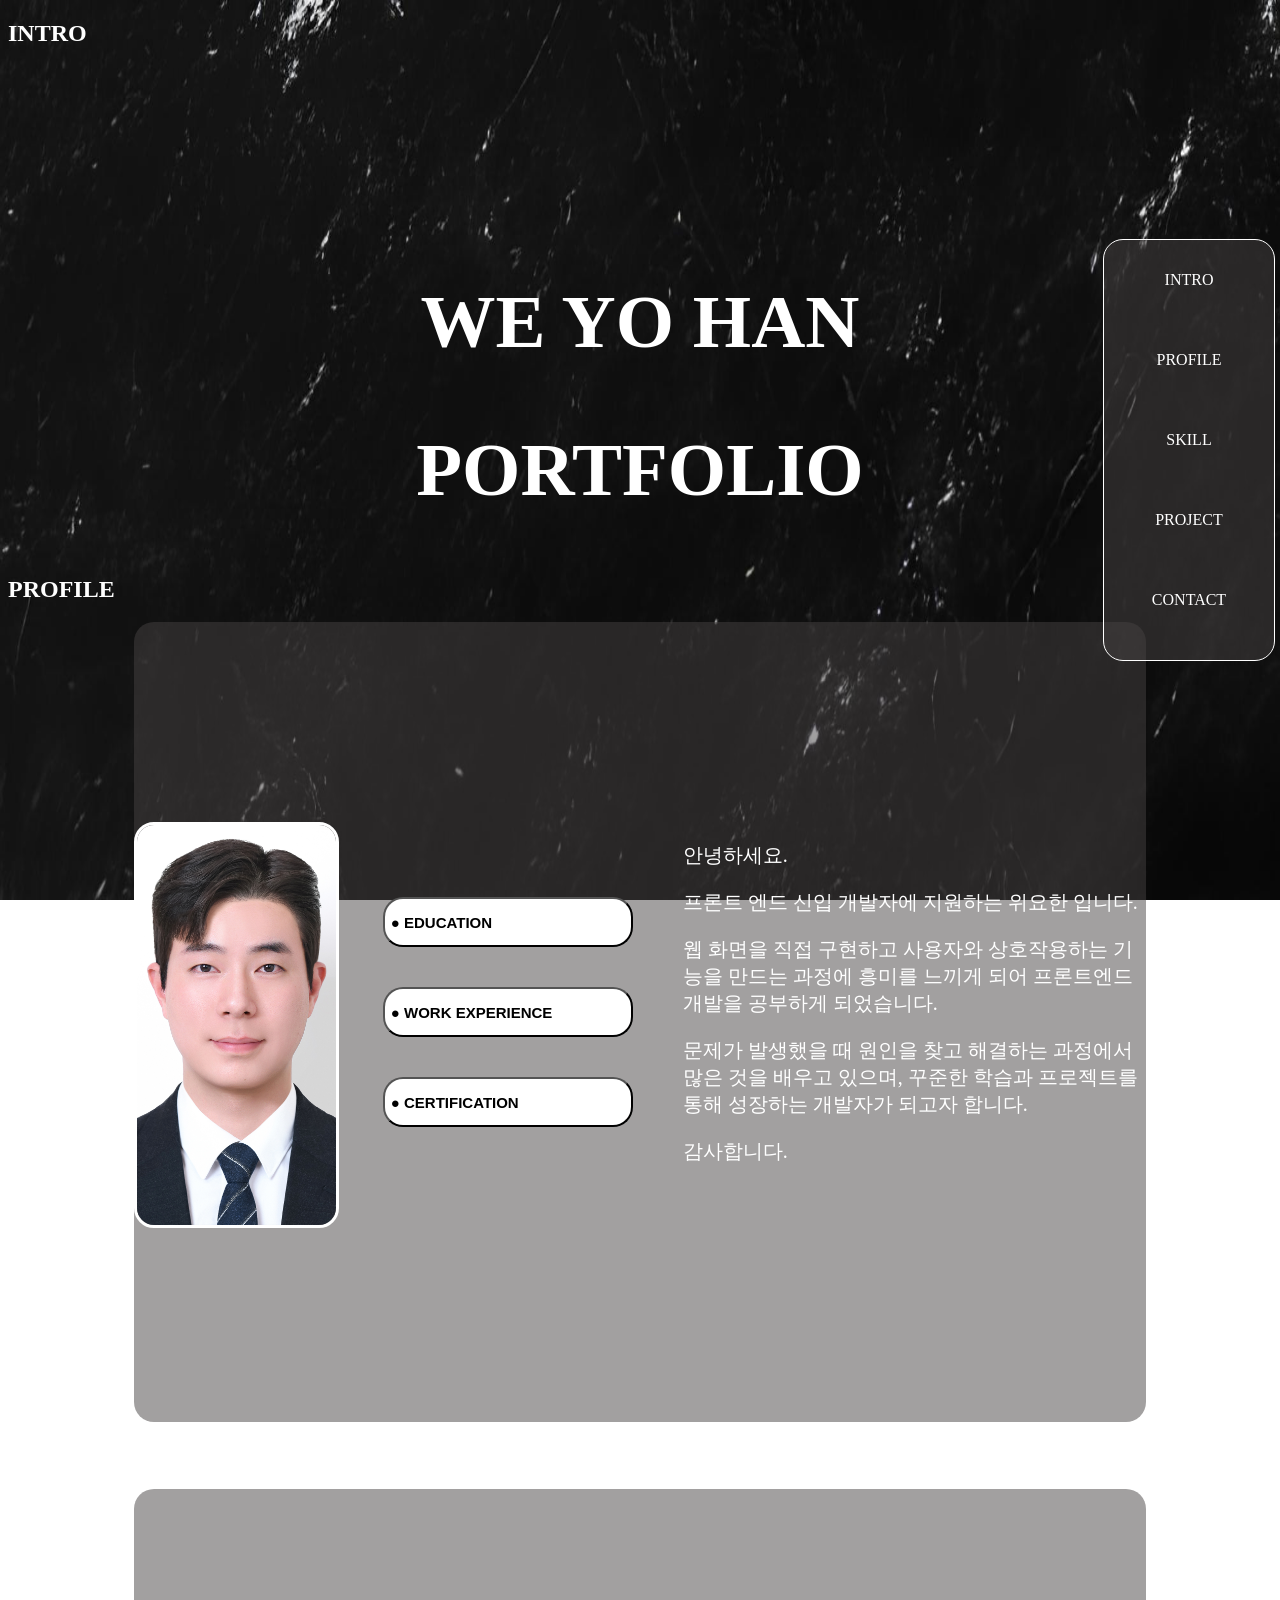
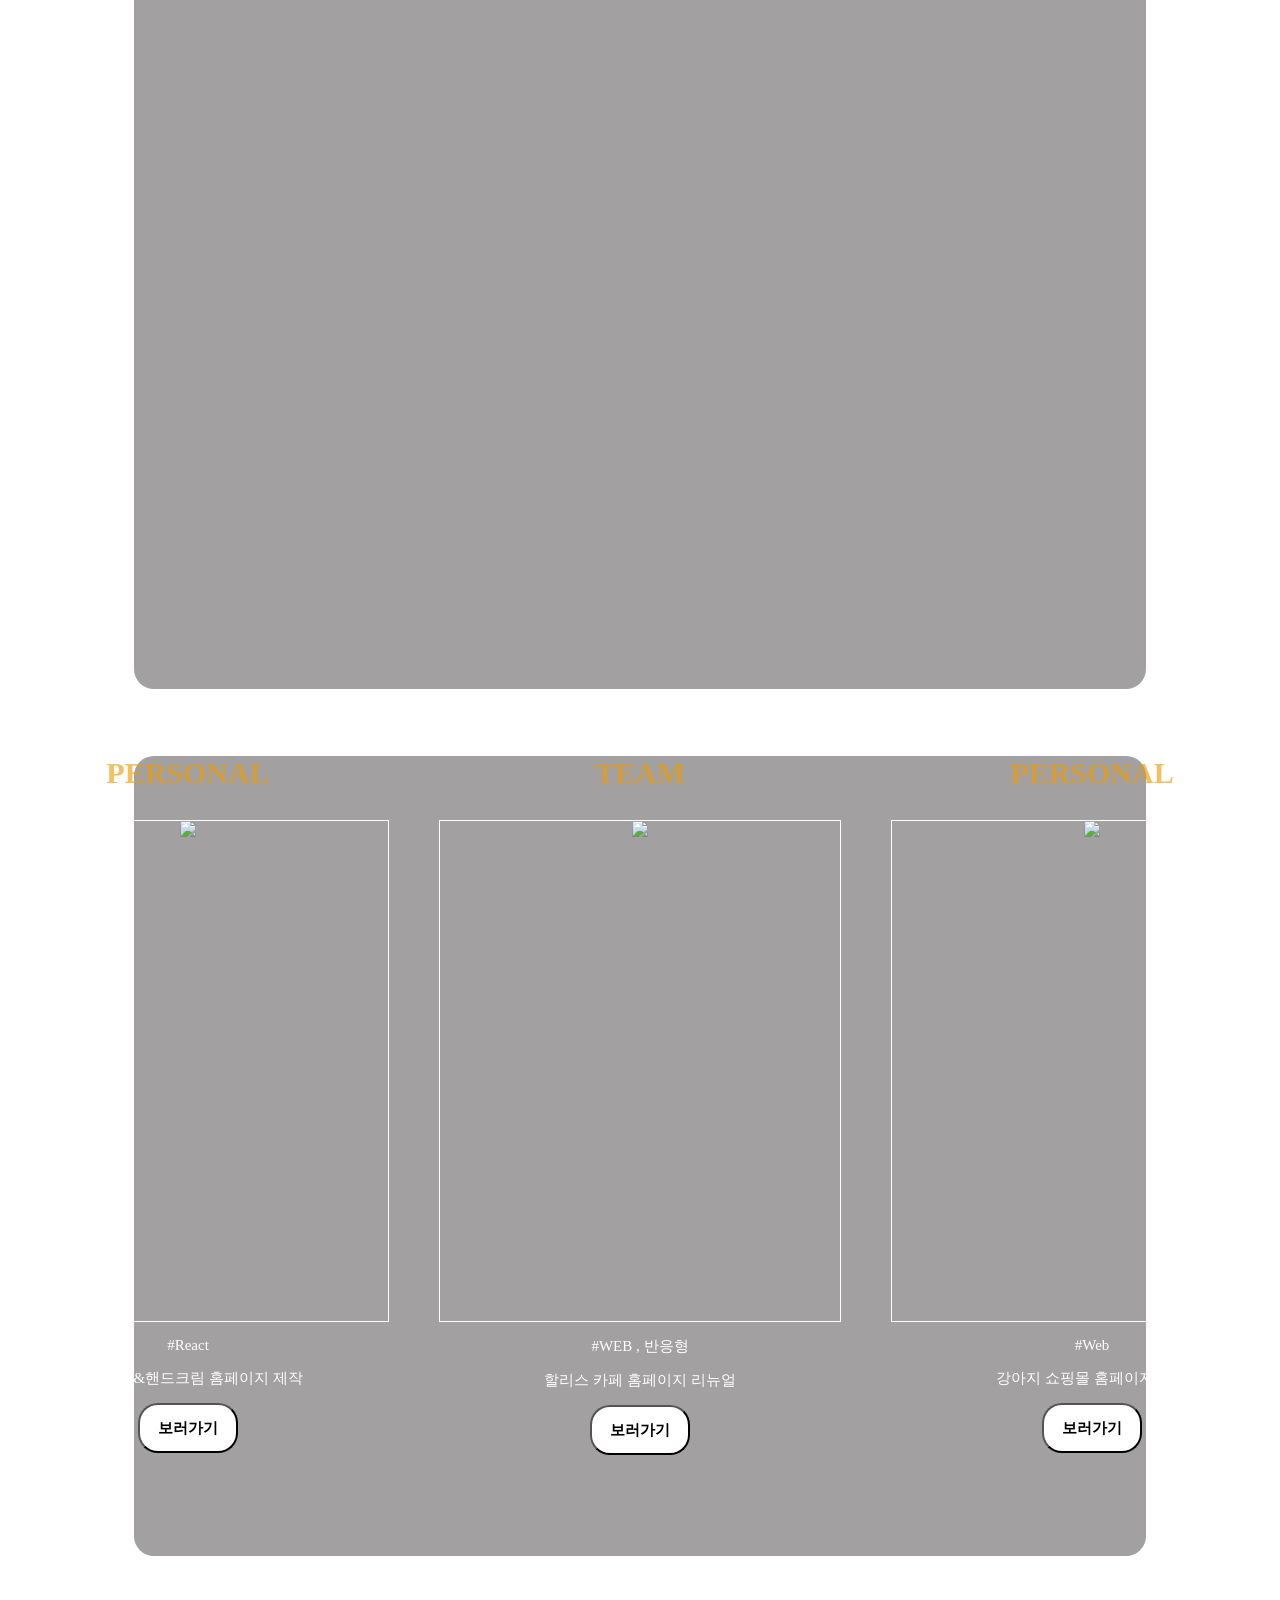
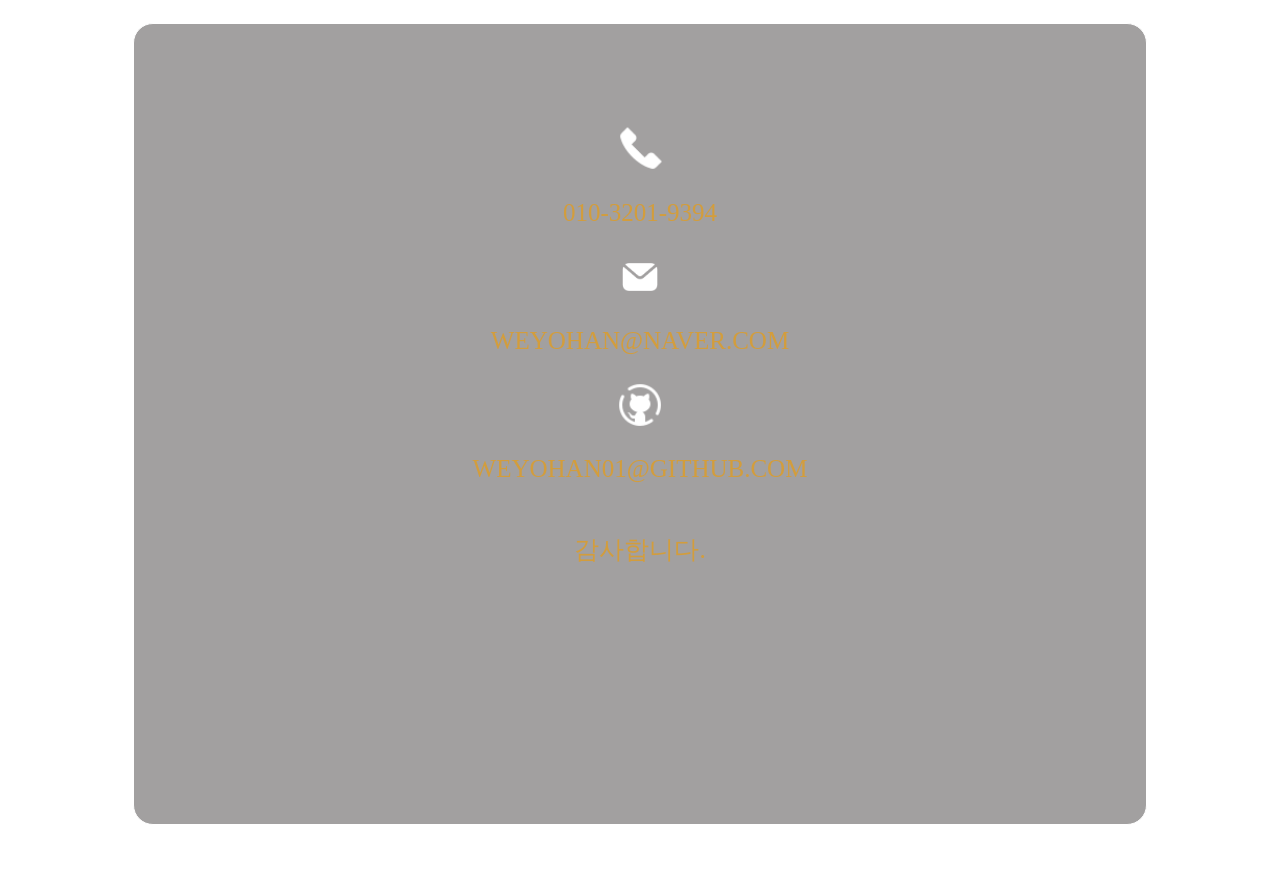
==== commit 29c803c8: "오타 수정" ====
--- a/index.html
+++ b/index.html
@@ -101,7 +101,7 @@
           <p>안녕하세요.</p>
           <p>프론트 엔드 신입 개발자에 지원하는 위요한 입니다.</p>
           <p>웹 화면을 직접 구현하고 사용자와 상호작용하는 기능을 만드는 과정에 흥미를 느끼게 되어 프론트엔드 개발을 공부하게 되었습니다.</p>
-          <p>문제가 발생했을 때 원인을 찾고 해결하는 과정에서 많은 것을 배우고 있으며, 꾸준한 학습과 프로젝트를 통해 성장하는 개발자가 되고자 합니다./p>
+          <p>문제가 발생했을 때 원인을 찾고 해결하는 과정에서 많은 것을 배우고 있으며, 꾸준한 학습과 프로젝트를 통해 성장하는 개발자가 되고자 합니다.
           <p>감사합니다.</p>
         </div>
 
--- a/index.css
+++ b/index.css
@@ -403,6 +403,11 @@
   
 }
 
+.text_bar a:hover {
+  text-decoration: underline;
+  
+}
+
 .cpoint {
    color: rgba(238, 156, 5, 0.644);
    font-weight: bold;
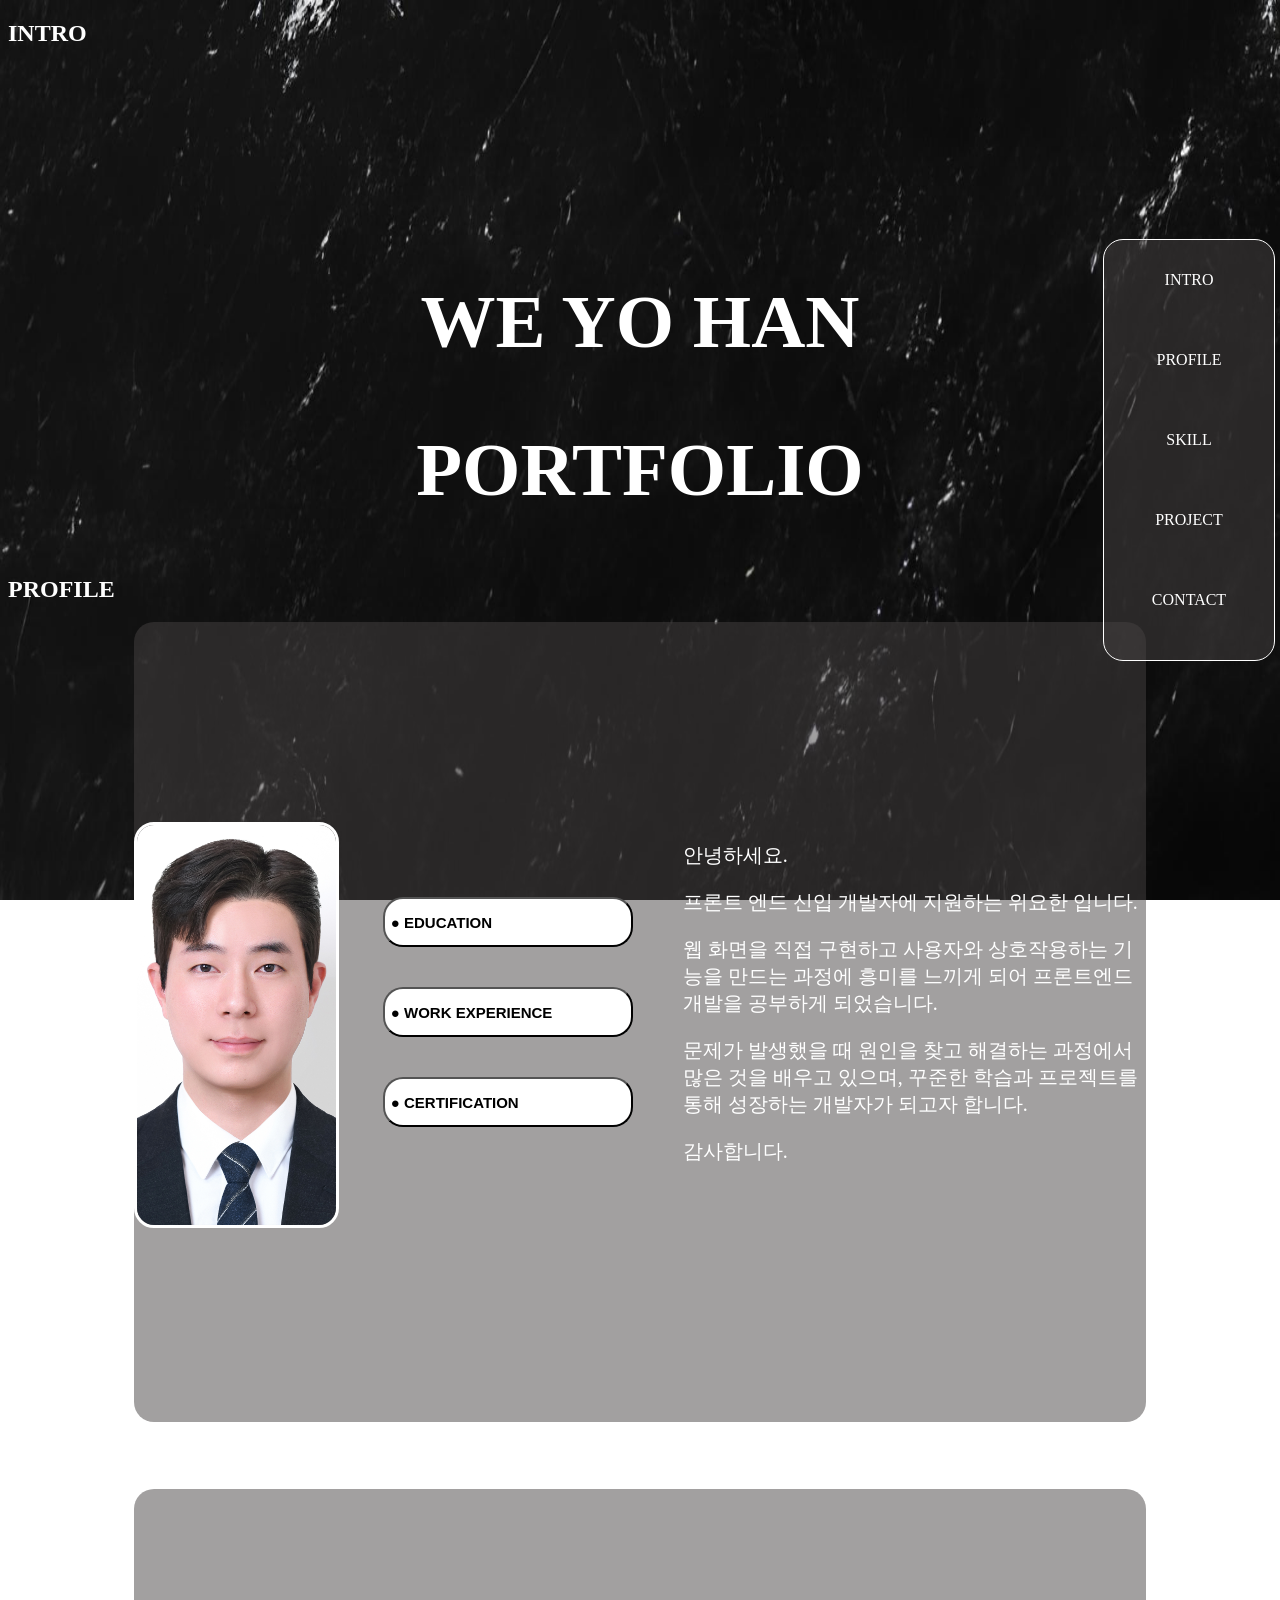
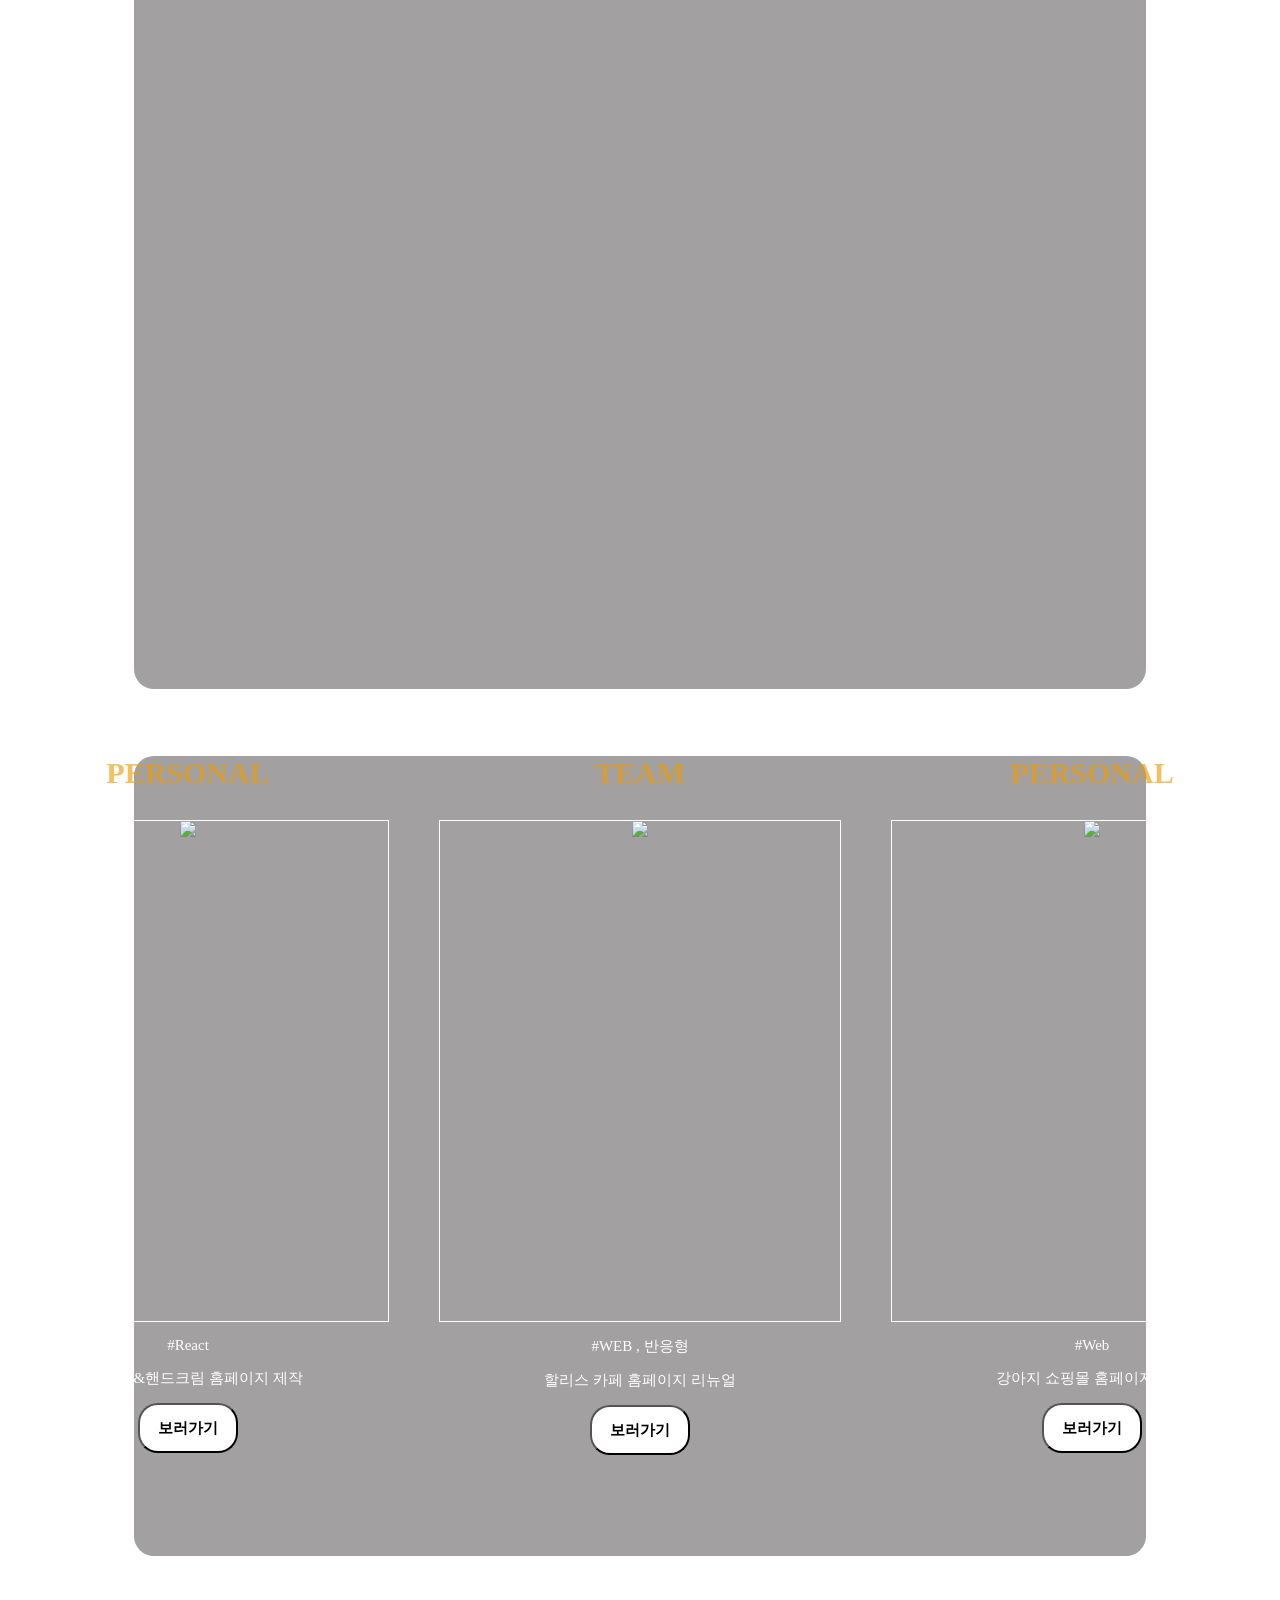
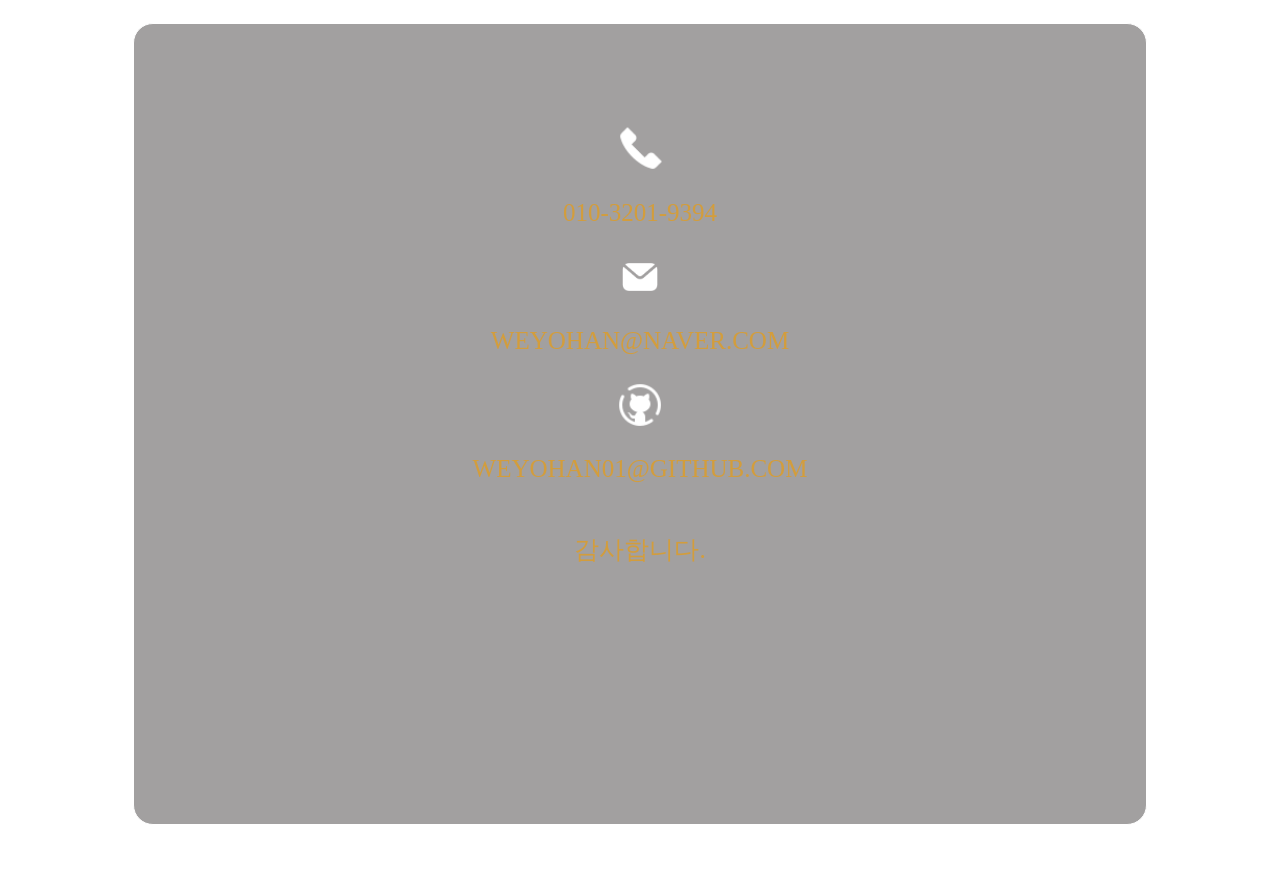
==== commit 6c98e9d1: "기술 내용 수정" ====
--- a/index.html
+++ b/index.html
@@ -132,9 +132,9 @@
         </div>
 
         <div class="skill_text">
-          <p>◇ 기본 HTML 태그를 활용한 마크업 구현</p>
-          <p>◇ 시맨틱 마크업 기반 구조 설계</p>
-          <p>◇ keyframes 애니메이션 구현</p>
+          <p>◇ 웹 표준 기반 마크업 구현</p>
+          <p>◇ 시맨틱 구조 설계</p>
+          <p>◇ 중복 최소화를 고려한 마크업 구성</p>
         </div>
     </div>
   </div>
@@ -148,9 +148,9 @@
         </div>
 
         <div class="skill_text">
-          <p>◇ Media Query를 활용한 반응형 웹 구현</p>
-          <p>◇ position을 활용하여 레이아웃 제어 및 구현</p>
-          <p>◇ Hover / transform / transition 기반 인터랙션 구현</p>
+          <p>◇ Media Query 기반 반응형 웹 레이아웃 구현  </p>
+          <p>◇ Flexbox / Grid를 활용한 레이아웃 구성 </p>
+          <p>◇ Hover / transform / transition을 활용한 인터랙션 구현</p>
         </div>
     </div>
   </div>
@@ -164,8 +164,8 @@
         </div>
 
         <div class="skill_text">
-          <p>◇ 12칼럼 그리드를 활용한 레이아웃 설계</p>
-          <p>◇ 컴포넌트 기반 UI 구조 설계</p>
+          <p>◇ 12칼럼 그리드 시스템 기반 UI 레이아웃 설계</p>
+          <p>◇ 컴포넌트 기반 시스템 구축 및 구조화</p>
         </div> 
     </div>
   </div>
@@ -179,9 +179,9 @@
         </div>
 
         <div class="skill_text">
-          <p>◇ 스크롤 방향 감지 기반 Top 버튼 구현</p>
+          <p>◇ 클릭 및 스크롤 이벤트를 활용한 UI 인터랙션 구현</p>
           <p>◇ DOM 조작을 통한 동적 UI 구현</p>
-          <p>◇ 클릭 이벤트를 활용한 UI 인터랙션 구현</p>
+          <p>◇ 이벤트 리스너 활용</p>
         </div>
     </div>
   </div>
@@ -196,9 +196,9 @@
         </div>
 
         <div class="skill_text">
-          <p>◇ 컴포넌트 기반 UI 구조 설계 및 구현</p>
+          <p>◇ SPA 구조 설계를 위한 라우팅 구현</p>
           <p>◇ styled-components를 활용한 스타일 구현</p>
-          <p>◇ React Router를 활용한 페이지 라우팅 구현</p>
+          <p>◇ GSAP / Swiper 플러그인 활용</p>
         </div>
     </div>
   </div>
@@ -213,6 +213,7 @@
 
         <div class="skill_text">
         <p>◇ 클릭 및 마우스 이벤트 기반 UI 인터랙션 구현 </p>
+        <p>◇ 플러그인을 활용한 기능 확장 및 UI 구현  </p>
         </div>
     </div>
   </div>
